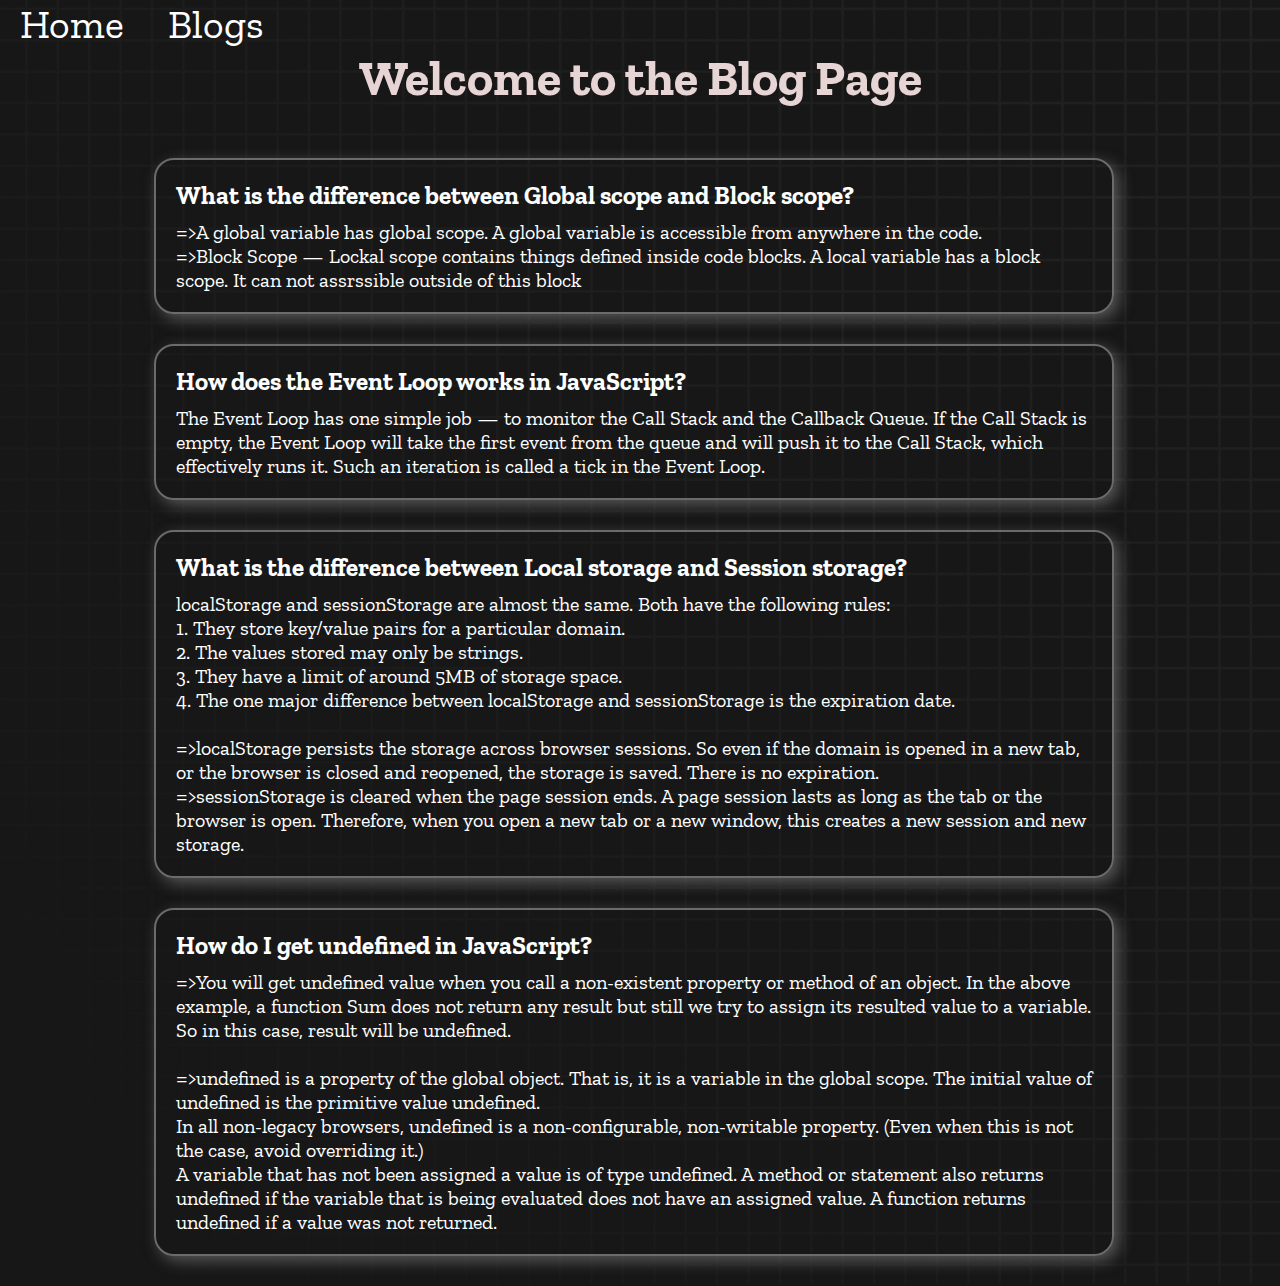
==== blogs.html @ f9653168 "Commit the Blogs section" ====
<!DOCTYPE html>
<html lang="en">
  <head>
    <meta charset="UTF-8" />
    <meta http-equiv="X-UA-Compatible" content="IE=edge" />
    <meta name="viewport" content="width=device-width, initial-scale=1.0" />
    <title>Speed Monster</title>
    <link rel="stylesheet" href="styles.css" />
    <link rel="stylesheet" href="blogs.css">
    <link rel="preconnect" href="https://fonts.googleapis.com" />
    <link rel="preconnect" href="https://fonts.gstatic.com" crossorigin />
    <link
      href="https://fonts.googleapis.com/css2?family=Zilla+Slab:wght@300;400;500&display=swap"
      rel="stylesheet"
    />
  </head>
  <body>
    <nav>
      <a href="index.html">Home</a>
      <a href="blogs.html">Blogs</a>
    </nav>

    <header>
        <h1 class="blog-title">Welcome to the Blog Page</h1>
    </header>
    <main>
        
        <article>
            <div>
                <h1>What is the difference between Global scope and Block scope?</h1>
                <p>=>A global variable has global scope. A global variable is accessible from anywhere in the code. <br>

                =>Block Scope — Lockal scope contains things defined inside code blocks. A local variable has a block scope. It can not assrssible outside of this block</p>
            </div>
        </article>
        <article>
            <h1>How does the Event Loop works in JavaScript?</h1>
            <p>The Event Loop has one simple job — to monitor the Call Stack and the Callback Queue. If the Call Stack is empty, the Event Loop will take the first event from the queue and will push it to the Call Stack, which effectively runs it. Such an iteration is called a tick in the Event Loop.</p>
        </article>
        <article>
            <div>
                <h1>What is the difference between Local storage and Session storage?</h1>
                <p>localStorage and sessionStorage are almost the same. Both have the following rules: <br>

                1. They store key/value pairs for a particular domain. <br>
                2. The values stored may only be strings. <br>
                3. They have a limit of around 5MB of storage space. <br>
                4. The one major difference between localStorage and sessionStorage is the expiration date. <br>
                <br>
                
                =>localStorage persists the storage across browser sessions. So even if the domain is opened in a new tab, or the browser is closed and reopened, the storage is saved. There is no expiration.
                <br>
                =>sessionStorage is cleared when the page session ends. A page session lasts as long as the tab or the browser is open. Therefore, when you open a new tab or a new window, this creates a new session and new storage.</p>
            </div>

        </article>

        <article>
            <h1>How do I get undefined in JavaScript?</h1>
            <p>
                =>You will get undefined value when you call a non-existent property or method of an object. In the above example, a function Sum does not return any result but still we try to assign its resulted value to a variable. So in this case, result will be undefined.
                <br>
                <br>
            </p>
            <p> 
                =>undefined is a property of the global object. That is, it is a variable in the global scope.   The initial value of undefined is the primitive value undefined. <br>
               

                In all non-legacy browsers, undefined is a non-configurable, non-writable property. (Even when this is not the case, avoid overriding it.) <br>
                
                
                A variable that has not been assigned a value is of type undefined. A method or statement also returns undefined if the variable that is being evaluated does not have an assigned value. A function returns undefined if a value was not returned.</p>
        </article>
    </main>

  </body>
</html>
---- styles.css ----
* {
  padding: 0;
  margin: 0;
  box-sizing: border-box;
}

body {
  background-image: url("./bg.png");
  background-size: cover;
  background-position: left top;
  font-family: "Zilla Slab", serif;
}



a{
  color: white;
  padding: 20px;
  text-decoration: none;
  font-size: 40px;
}

.box-container {
  width: 70%;
  margin: 0 auto;
}

#question {
  height: 100px;
  display: flex;
  align-items: center;
  justify-content: center;
  color: white;
  font-size: 25px;
  border-radius: 15px;
  background: rgb(255, 255, 255);
  background: linear-gradient(
    92.49deg,
    rgba(255, 255, 255, 0.1) 0.18%,
    rgba(255, 255, 255, 0.05) 99.85%
  );
  backdrop-filter: blur(5px);
  margin-bottom: 30px;
}

#display {
  height: 100px;
  display: flex;
  flex-wrap: wrap;
  align-items: center;
  padding-left: 5rem;
  color: white;
  font-size: 32px;
  background-color: #171717;
  border: 2px solid #9dffad;
  border-radius: 15px;
}

#countdown {
  position: fixed;
  height: 100vh;
  width: 100vw;
  background-color: rgba(0, 0, 0, 0.8);
  top: 0;
  left: 0;
  display: flex;
  align-items: center;
  justify-content: center;
  font-size: 3rem;
  color: white;
  display: none;
}
#result {
  position: fixed;
  top: 20%; 
  left: 30%;
  transform: translate(50%, 50%);
  height: 250px;
  width: 400px;
  background-color: #171717;
  border-radius: 15px;
  border: 2px solid #9dffad;
  color: white;
  text-align: center;
  padding: 2rem;
}
#show-time{
  text-align: center;
  color: white;
  margin: 10px 0;
}

.green {
  color: #9dffad;
}
.red {
  color: #eb6565;
}
.bold {
  font-weight: 700;
}
.inactive {
  border: 2px solid white !important;
}
.hidden {
  display: none;
}

.title {
  text-align: center;
  color: white;
  margin: 20px 0;
}

.divider-container {
  height: 80px;
  display: flex;
  justify-content: center;
  align-items: center;
  gap: 15px;
  margin: 0 auto;
}

.line {
  height: 2px;
  background: white;
  width: 100%;
}

.title2 {
  color: white;
  display: block;
}

.buttons {
  display: flex;
  justify-content: center;
  margin: 30px 0;
}
button {
  padding: 10px 20px;
  border: none;
  font-size: 16px;
  font-weight: bold;
  width: 300px;
  height: 50px;
  color: white;
  background-color: #171717;
  border-radius: 10px;
  border: 2px solid #9dffad;
  cursor: pointer;
}

#histories {
  display: flex;
  flex-wrap: wrap;
  justify-content: space-around;
}

.card {
  width: 100%;
  height: 100%;
  padding: 50px;
  display: flex;
  justify-content: space-between;
  align-items: center;
  padding: 20px 30px;
  color: white;
  border-radius: 15px;
  background: rgb(255, 255, 255);
  background: linear-gradient(
    92.49deg,
    rgba(255, 255, 255, 0.1) 0.18%,
    rgba(255, 255, 255, 0.05) 99.85%
  );
  backdrop-filter: blur(5px);
  margin-bottom: 30px;
}

#modal-background {
  background: rgb(255, 255, 255);
  background: linear-gradient(
    92.49deg,
    rgba(255, 255, 255, 0.1) 0.18%,
    rgba(255, 255, 255, 0.05) 99.85%
  );
  backdrop-filter: blur(5px);
  height: 100vh;
  width: 100%;
  position: fixed;
  top: 0;
}

@media only screen and (min-width: 577px) and (max-width: 3400px) {

  .box-container {
    padding: 0 20px;
    width: 100%;
  }
  #histories {
    display: grid;
    grid-template-columns: repeat(3,1fr);
    gap: 20px;
  }
  .card {
    text-align: center;
    display: flex;
    flex-direction: column;
  }
}

@media only screen and (max-width: 576px) {
  .box-container {
    padding: 0 20px;
    width: 100%;
  }
  
  .card {
    text-align: center;
    display: flex;
    flex-direction: column;
  }
}
---- blogs.css ----
.blog-title{
    color: rgb(231, 212, 212);
    font-size: 50px;
    text-align: center;
    margin-bottom: 50px;
}

article{
    border: 2px solid rgb(109, 106, 106);
    border-radius: 20px;
    box-shadow: 5px 5px 15px rgba(128, 128, 128, 0.61);
    width: 75%;
    margin-left: 12%;
    margin-bottom: 30px;
    padding: 20px;

}

article:hover{
    border: 2px solid rgba(47, 113, 255, 0.966);
    border-radius: 20px;
    box-shadow: 5px 5px 20px rgba(158, 144, 238, 0.527);
}

h1{
    color: white;
    font-size: 25px;
    margin-bottom: 10px;
}

p{
    color: white;
    font-size: 20px;
}
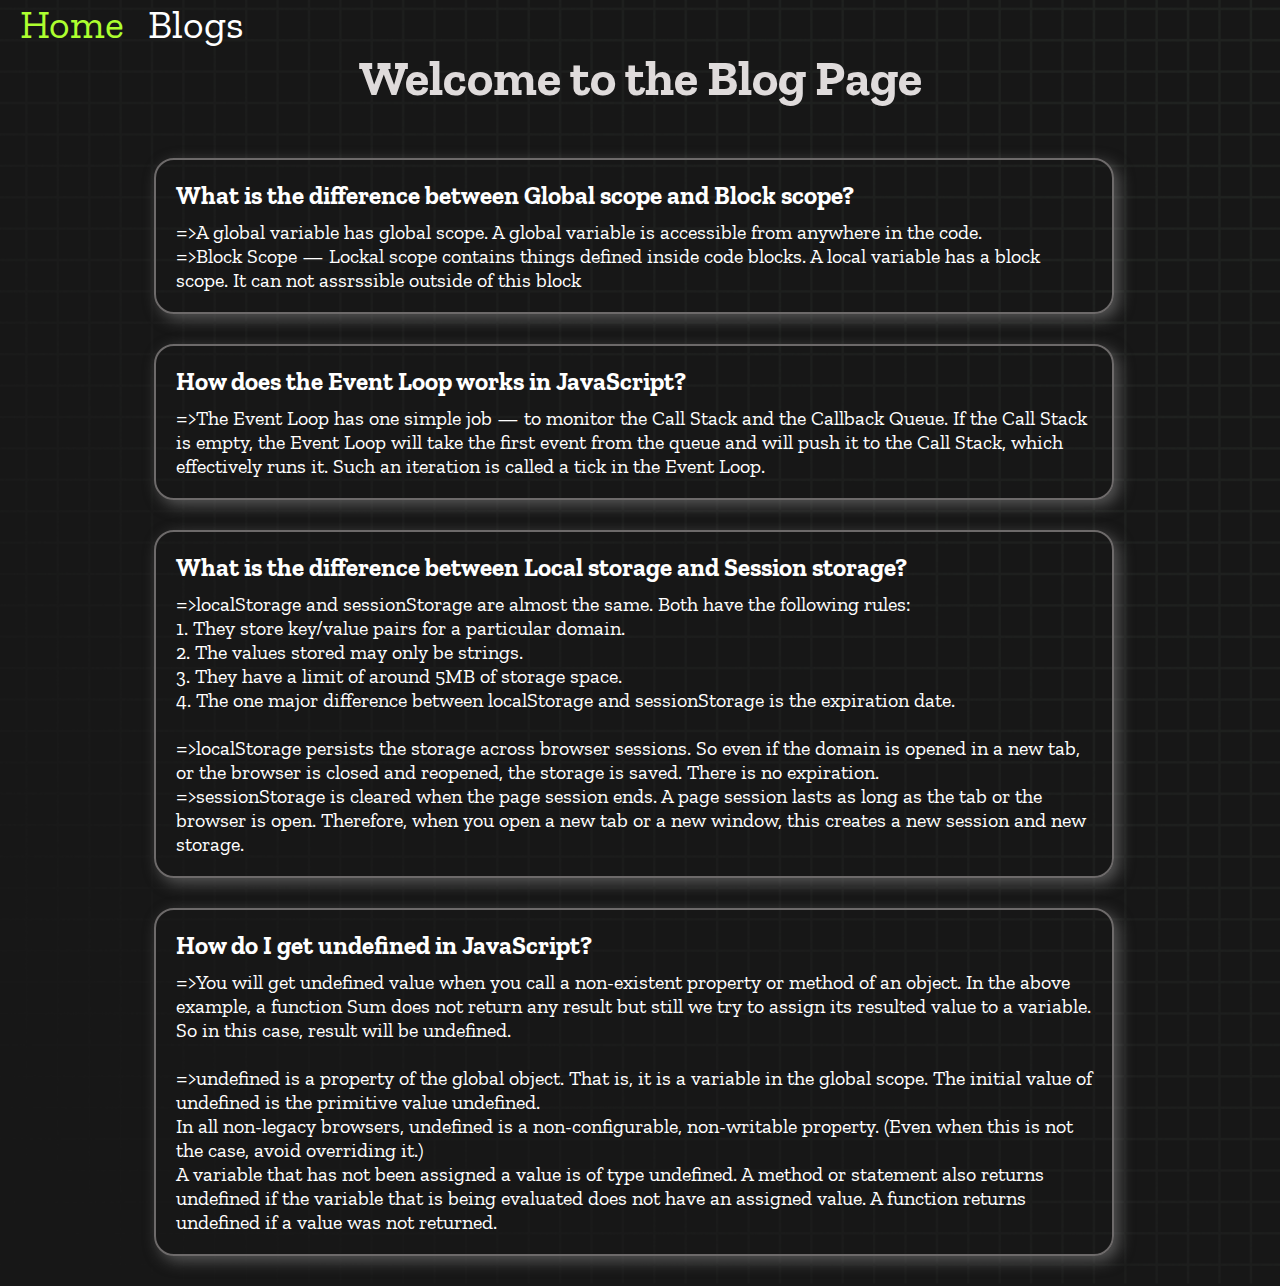
==== commit a3785ab9: "Commit the hover color" ====
--- a/blogs.html
+++ b/blogs.html
@@ -35,12 +35,12 @@
         </article>
         <article>
             <h1>How does the Event Loop works in JavaScript?</h1>
-            <p>The Event Loop has one simple job — to monitor the Call Stack and the Callback Queue. If the Call Stack is empty, the Event Loop will take the first event from the queue and will push it to the Call Stack, which effectively runs it. Such an iteration is called a tick in the Event Loop.</p>
+            <p>=>The Event Loop has one simple job — to monitor the Call Stack and the Callback Queue. If the Call Stack is empty, the Event Loop will take the first event from the queue and will push it to the Call Stack, which effectively runs it. Such an iteration is called a tick in the Event Loop.</p>
         </article>
         <article>
             <div>
                 <h1>What is the difference between Local storage and Session storage?</h1>
-                <p>localStorage and sessionStorage are almost the same. Both have the following rules: <br>
+                <p>=>localStorage and sessionStorage are almost the same. Both have the following rules: <br>
 
                 1. They store key/value pairs for a particular domain. <br>
                 2. The values stored may only be strings. <br>
--- a/styles.css
+++ b/styles.css
@@ -15,9 +15,13 @@
 
 a{
   color: white;
-  padding: 20px;
+  padding-left: 20px;
   text-decoration: none;
   font-size: 40px;
+}
+
+a:hover{
+  color: greenyellow;
 }
 
 .box-container {
--- a/blogs.css
+++ b/blogs.css
@@ -1,5 +1,5 @@
 .blog-title{
-    color: rgb(231, 212, 212);
+    color: rgb(223, 219, 219);
     font-size: 50px;
     text-align: center;
     margin-bottom: 50px;
@@ -17,9 +17,9 @@
 }
 
 article:hover{
-    border: 2px solid rgba(47, 113, 255, 0.966);
+    border: 2px solid rgba(47, 255, 75, 0.966);
     border-radius: 20px;
-    box-shadow: 5px 5px 20px rgba(158, 144, 238, 0.527);
+    box-shadow: 5px 5px 20px rgba(144, 238, 183, 0.527);
 }
 
 h1{
